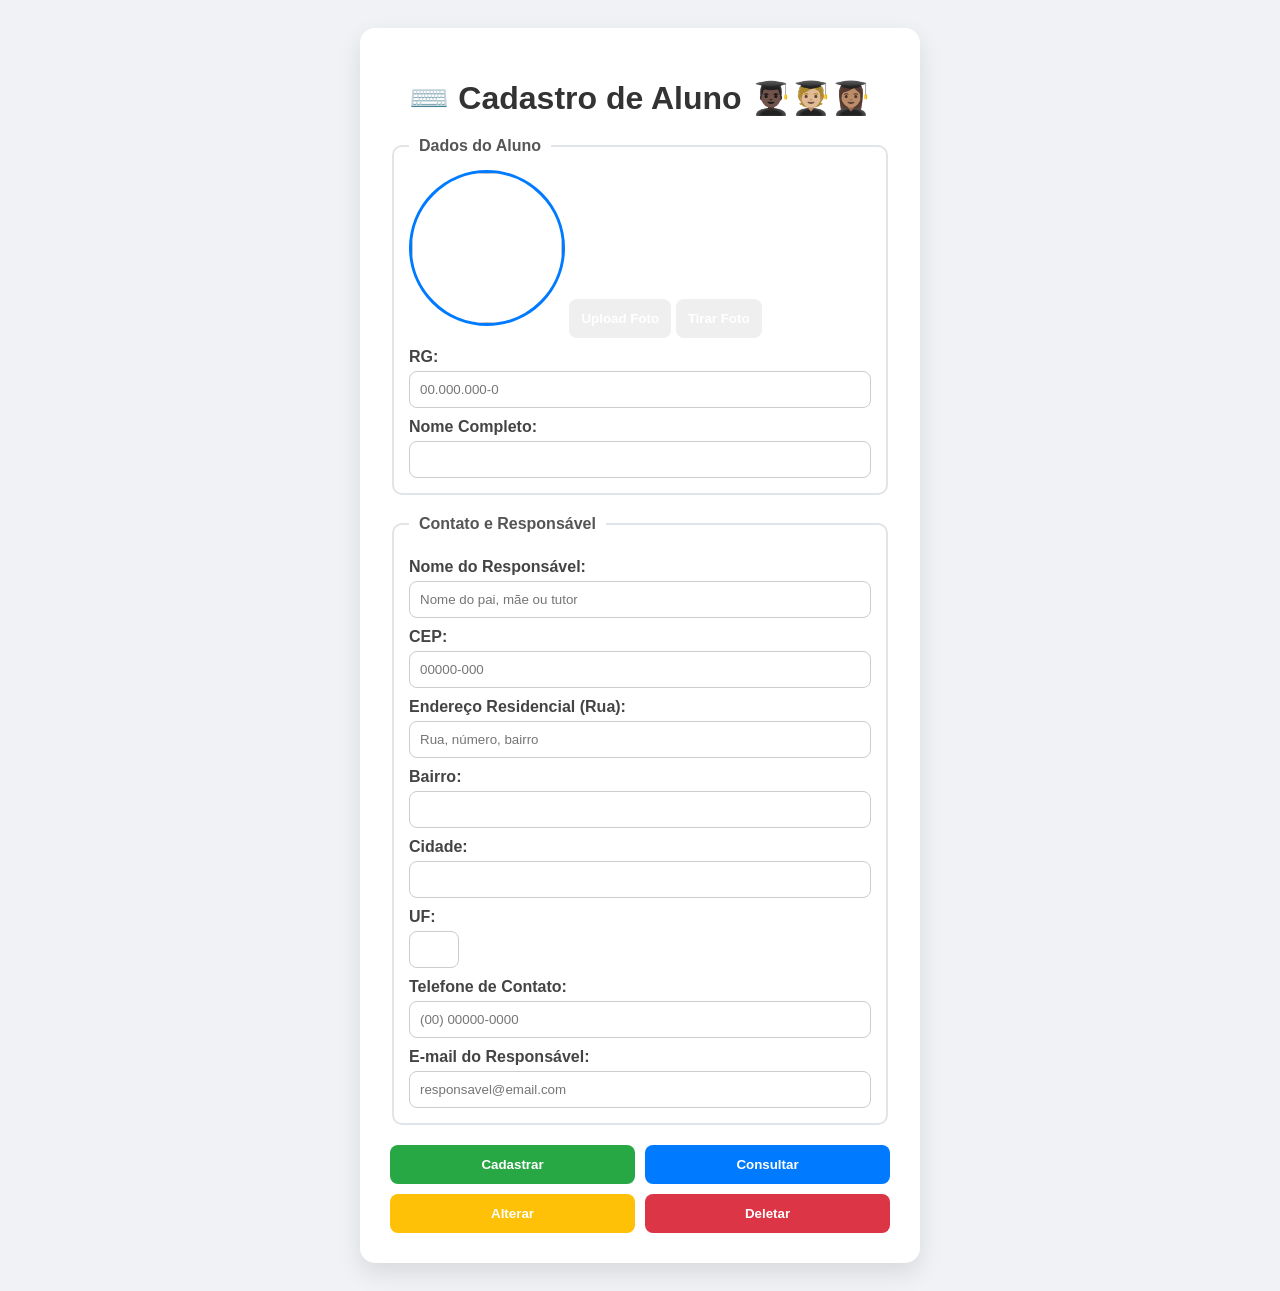
==== home.html @ 47aad218 "Sikstema de Cadastro de Alunos AvancaTech versão 1 Sistema completo faltando algumas alterações" ====
<!DOCTYPE html>
<html lang="pt-br">

<head>
    <meta charset="UTF-8">
    <title>👩🏽‍🎓Cadastro Aluno</title>
    <link rel="stylesheet" href="./css/home.css">
    <link rel="shortcut icon" href="./img/avancatech.jpg" type="image/x-icon">
</head>

<body>
    <div class="container">
        <h1>⌨️ Cadastro de Aluno 👨🏿‍🎓🧑🏼‍🎓👩🏽‍🎓</h1>

        <form id="studentForm">
            <fieldset>
                <legend>Dados do Aluno</legend>
                <div class="photo-container">
                    <img id="previewFoto" src="https://via.placeholder.com/150" class="profile-pic">
                    <button type="button" onclick="document.getElementById('uploadFoto').click()">Upload Foto</button>
                    <button type="button" onclick="abrirCamera()">Tirar Foto</button>
                    <input type="file" id="uploadFoto" accept="image/*" style="display: none;">

                    <video id="videoCamera" autoplay playsinline style="display:none;"></video>
                    <button type="button" id="btnCapturar" style="display:none;" onclick="capturarFoto()">Capturar
                        Foto</button>
                </div>

                <label>RG:</label>
                <input type="text" id="rg" placeholder="00.000.000-0" oninput="mascaraRG(this)">

                <label>Nome Completo:</label>
                <input type="text" id="nome">
            </fieldset>

            <fieldset>
                <legend>Contato e Responsável</legend>

                <label>Nome do Responsável:</label>
                <input type="text" id="responsavel" placeholder="Nome do pai, mãe ou tutor">

                <label>CEP:</label>
                <input type="text" id="cep" placeholder="00000-000" maxlength="9" oninput="mascaraCEP(this)"
                    onblur="buscarEndereco()">

                <label>Endereço Residencial (Rua):</label>
                <input type="text" id="endereco" placeholder="Rua, número, bairro">

                <label>Bairro:</label>
                <input type="text" id="bairro">

                <div class="row">
                    <div>
                        <label>Cidade:</label>
                        <input type="text" id="cidade">
                    </div>
                    <div>
                        <label>UF:</label>
                        <input type="text" id="estado" style="width: 50px;">
                    </div>
                </div>

                <label>Telefone de Contato:</label>
                <input type="tel" id="telefone" oninput="maskTelefone(this)" placeholder="(00) 00000-0000">

                <label>E-mail do Responsável:</label>
                <input type="email" id="emailResponsavel" placeholder="responsavel@email.com">
            </fieldset>

            <div class="button-group">
                <button type="button" class="btn-cadastrar" onclick="cadastrar()">Cadastrar</button>

                <button type="button" class="btn-consultar" onclick="consultar()">Consultar</button>

                <button type="button" class="btn-alterar" onclick="alterar()">Alterar</button>

                <button type="button" class="btn-deletar" onclick="deletar()">Deletar</button>
            </div>
        </form>
    </div>
    <script type="module" src="./js/home.js"></script>
</body>

</html>
---- css/home.css ----
/* Estilo Geral: Foco no Conforto Visual */
body {
    font-family: 'Segoe UI', Tahoma, Geneva, Verdana, sans-serif; /* Fonte amigável */
    background-color: #f0f2f5; /* Cor de fundo suave */
    display: flex; /* Para centralizar o conteúdo */
    justify-content: center; /* Centraliza horizontalmente */
    padding: 20px; /* Espaço nas bordas */
}

.container {
    background: white; /* Fundo branco para o formulário */
    padding: 30px; /* Espaço interno do formulário */
    border-radius: 15px; /* Bordas arredondadas */
    box-shadow: 0 10px 25px rgba(0,0,0,0.1); /* Sombra suave para destacar */
    max-width: 500px; /* Largura máxima para não ficar gigante */
    width: 100%; /* Ocupa toda a largura disponível */
}

h1 {
    text-align: center; /* Título centralizado */
    color: #333; /* Cor escura para o título */
    margin-bottom: 20px; /* Espaço abaixo do título */
}

/* Campos de Texto (agrupados em blocos) */
fieldset {
    border: 2px solid #e1e4e8; /* Borda para agrupar campos */
    border-radius: 10px; /* Bordas arredondadas para os grupos */
    margin-bottom: 20px; /* Espaço entre os grupos */
    padding: 15px; /* Espaço interno dos grupos */
}

legend {
    font-weight: bold; /* Título do grupo em negrito */
    color: #555; /* Cor do título do grupo */
    padding: 0 10px; /* Espaço ao redor do título do grupo */
}

label {
    display: block; /* Cada label em uma nova linha */
    margin-top: 10px; /* Espaço acima do label */
    font-weight: 600; /* Texto do label mais forte */
    color: #444; /* Cor do label */
}

input, select {
    width: 100%; /* Ocupa 100% da largura do pai */
    padding: 10px; /* Espaço interno dos campos */
    margin-top: 5px; /* Espaço acima dos campos */
    border: 1px solid #ccc; /* Borda dos campos */
    border-radius: 8px; /* Bordas arredondadas dos campos */
    box-sizing: border-box; /* Garante que padding e borda não aumentem a largura */
}

/* Área da Foto: CENTRALIZADA e BEM VISÍVEL */
.photo-upload-area {
    text-align: center; /* Centraliza os itens dentro dessa área */
    margin-bottom: 20px; /* Espaço abaixo da área da foto */
    padding: 15px; /* Espaço interno */
    border: 1px dashed #a0a0a0; /* Borda tracejada para indicar uma área especial */
    border-radius: 10px; /* Cantos arredondados */
}

.profile-pic {
    width: 150px; /* Tamanho da imagem de pré-visualização */
    height: 150px; /* Altura da imagem de pré-visualização */
    border-radius: 50%; /* Faz a imagem ficar redonda */
    object-fit: cover; /* Garante que a imagem preencha o círculo */
    margin-bottom: 10px; /* Espaço abaixo da imagem */
    border: 3px solid #007bff; /* Borda colorida para destacar a foto */
}

/* Botões de Ação na Área da Foto */
.btn-action {
    background-color: #6c757d; /* Cor cinza para esses botões */
    color: white; /* Texto branco */
    padding: 8px 15px; /* Espaçamento interno */
    border: none; /* Sem borda */
    border-radius: 5px; /* Cantos arredondados */
    cursor: pointer; /* Indica que é clicável */
    margin: 5px; /* Espaço entre eles */
    transition: background-color 0.3s; /* Animação ao passar o mouse */
}

.btn-action:hover {
    background-color: #5a6268; /* Cor mais escura ao passar o mouse */
}


/* Grupo de Botões Principais (CRUD) */
.button-group {
    display: grid; /* Organiza os botões em grade */
    grid-template-columns: 1fr 1fr; /* 2 botões por linha, com tamanhos iguais */
    gap: 10px; /* Espaço entre os botões */
    margin-top: 20px; /* Espaço acima do grupo de botões */
}

button:not(.btn-action) { /* Seleciona APENAS os botões que NÃO são de ação (os de CRUD) */
    padding: 12px; /* Espaçamento interno maior */
    border: none; /* Sem borda */
    border-radius: 8px; /* Cantos arredondados */
    color: white; /* Texto branco */
    font-weight: bold; /* Texto em negrito */
    cursor: pointer; /* Indica que é clicável */
    transition: transform 0.2s; /* Animação ao clicar */
}

button:active { transform: scale(0.95); } /* Botão "encolhe" um pouco ao ser clicado */

.btn-cadastrar { background-color: #28a745; } /* Verde para "Cadastrar" (positivo) */
.btn-consultar { background-color: #007bff; } /* Azul para "Consultar" (informação) */
.btn-alterar   { background-color: #ffc107; color: #333; } /* Amarelo para "Alterar" (atenção) */
.btn-deletar   { background-color: #dc3545; } /* Vermelho para "Deletar" (perigo) */
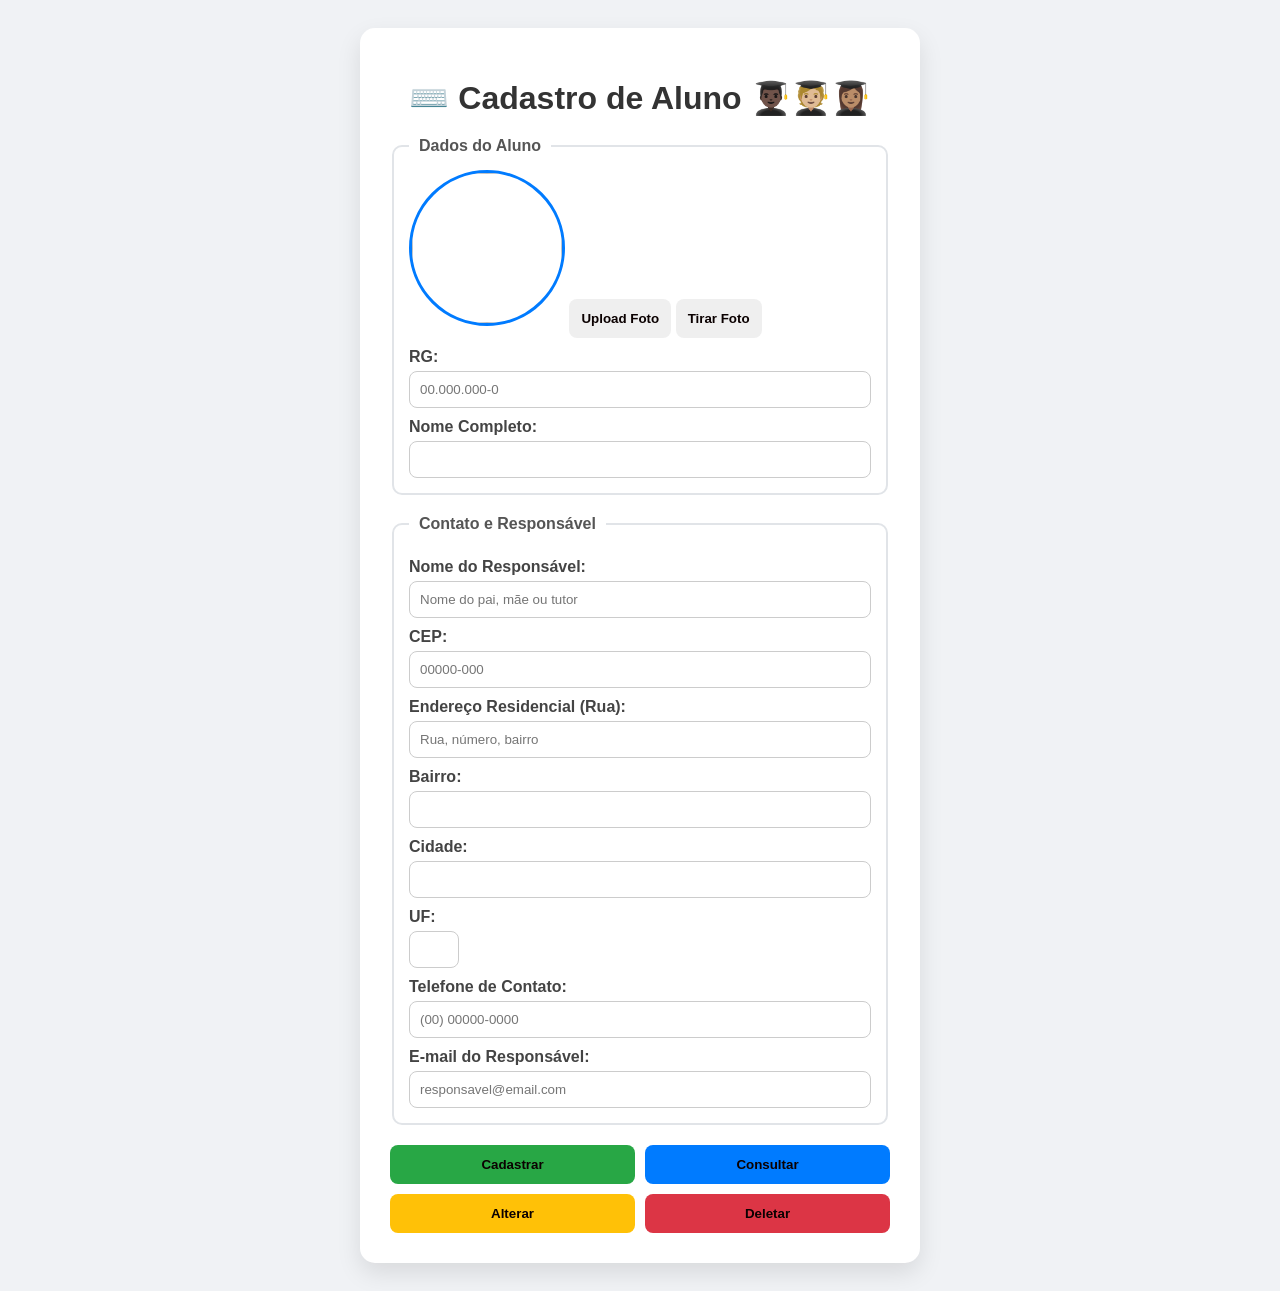
==== commit 05d1cf01: "Versão 2 Alteração na cor da fonte dos botões" ====
--- a/home.html
+++ b/home.html
@@ -22,8 +22,7 @@
                     <input type="file" id="uploadFoto" accept="image/*" style="display: none;">
 
                     <video id="videoCamera" autoplay playsinline style="display:none;"></video>
-                    <button type="button" id="btnCapturar" style="display:none;" onclick="capturarFoto()">Capturar
-                        Foto</button>
+                    <button type="button" id="btnCapturar" style="display:none;" onclick="capturarFoto()">Capturar Foto</button>
                 </div>
 
                 <label>RG:</label>
--- a/css/home.css
+++ b/css/home.css
@@ -72,7 +72,7 @@
 
 /* Botões de Ação na Área da Foto */
 .btn-action {
-    background-color: #6c757d; /* Cor cinza para esses botões */
+    background-color: #bb5320; /* Cor cinza para esses botões */
     color: white; /* Texto branco */
     padding: 8px 15px; /* Espaçamento interno */
     border: none; /* Sem borda */
@@ -99,7 +99,7 @@
     padding: 12px; /* Espaçamento interno maior */
     border: none; /* Sem borda */
     border-radius: 8px; /* Cantos arredondados */
-    color: white; /* Texto branco */
+    color: rgb(11, 1, 1); /* Texto branco */
     font-weight: bold; /* Texto em negrito */
     cursor: pointer; /* Indica que é clicável */
     transition: transform 0.2s; /* Animação ao clicar */
